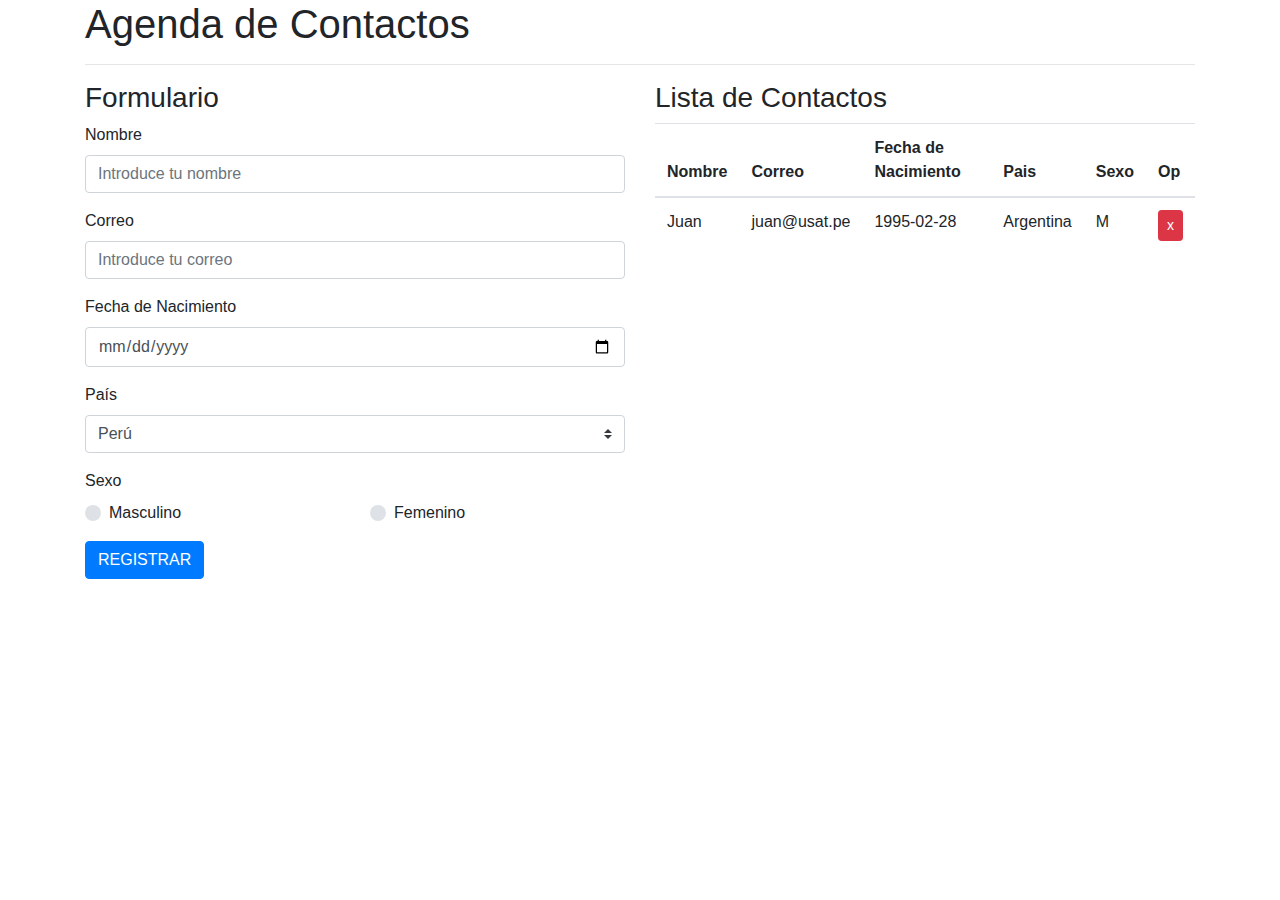
==== pry/Index.html @ 08c3e1e8 "commit inicial Este proyecto contiene informacion en HTML/Javascript" ====
<!doctype html>
<html lang="en">
  <head>
    <!-- Required meta tags -->
    <meta charset="utf-8">
    <meta name="viewport" content="width=device-width, initial-scale=1, shrink-to-fit=no">

    <!-- Bootstrap CSS -->
    <link rel="stylesheet" href="https://maxcdn.bootstrapcdn.com/bootstrap/4.0.0/css/bootstrap.min.css" integrity="sha384-Gn5384xqQ1aoWXA+058RXPxPg6fy4IWvTNh0E263XmFcJlSAwiGgFAW/dAiS6JXm" crossorigin="anonymous">

    <title>Hello, world!</title>
  </head>
  <body>
    
    <div class="container"> 
        <h1>Agenda de Contactos</h1>
        <hr>
        <div class="row">
            <div class="col">
                <h3> Formulario </h3>
                <!-- Imput: nombre-->
                <div class="form-group">
                    <label for="txtNombre">Nombre</label>
                    
                    <input type="text" class="form-control"
                     id="txtNombre" placeholder="Introduce tu nombre">
                </div>
                <!-- Imput: correo-->
                <div class="form-group">
                    <label for="txtcorreo">Correo</label>
                    
                    <input type="email" class="form-control"
                     id="txtcorreo" placeholder="Introduce tu correo">
                </div>
                <!-- Imput: Fecha de nacimiento-->
                <div class="form-group">
                    <label for="txtfecha">Fecha de Nacimiento</label>
                    
                    <input type="date" class="form-control"
                     id="txtfecha" placeholder="Introduce tu fecha de nacimiento">
                </div>
                <!--Select: Pais-->
                <div class="form-group">
                    <label for="cbopais">País</label>
                    <select  id="cbopais" class= "custom-select">
                        <option value="Perú">Perú</option>
                        <option value="Chile">Chile</option>
                        <option value="Argentina">Argentina</option>
                    </select>
                </div>
                <!--Radiobutton: sexo-->
                <div class="form-group mb">
                    <label for="">Sexo</label>
                    <div class="row">
                        <div class="col">
                            <div class="custom-control custom-radio">
                                <input type="radio" id="rbM" name="rbSexo" class="custom-control-input" value="M">
                                <label class="custom-control-label" for="rbM"> Masculino</label>
                              </div>
                        </div>
                        <div class="col">
                            <div class="custom-control custom-radio">
                                <input type="radio" id="rbF" name="rbSexo" class="custom-control-input" value="F">
                                <label class="custom-control-label" for="rbF">Femenino</label>
                              </div>
                        </div>
                    </div>      
                </div>
                
                <!--Boton: Registrar-->
                <a href="" class="btn btn-primary" id="btnRegistrar">REGISTRAR</a>
            </div>
            <div class="col">
                <h3>Lista de Contactos</h3>
                <table class= "table">
                    <thead>
                        <tr>
                            <th>Nombre</th>
                            <th>Correo</th>
                            <th>Fecha de Nacimiento</th>
                            <th>Pais</th>
                            <th>Sexo</th>
                            <th>Op</th>

                        </tr>
                    </thead>
                    <tbody id="tblDatos">
                        <tr>
                            <td>Juan</td>
                            <td>juan@usat.pe</td>
                            <td>1995-02-28</td>
                            <td>Argentina</td>
                            <td>M</td>
                            <td>
                            <button class="btn btn-danger btn-sm opcion-eliminar">x</button>                        
                            </td>
                            
                        </tr>
                    </tbody>
                </table>
            </div>
        </div>
    </div>

    <!-- Optional JavaScript -->
    <!-- jQuery first, then Popper.js, then Bootstrap JS -->
    <script src="https://code.jquery.com/jquery-3.2.1.slim.min.js" integrity="sha384-KJ3o2DKtIkvYIK3UENzmM7KCkRr/rE9/Qpg6aAZGJwFDMVNA/GpGFF93hXpG5KkN" crossorigin="anonymous"></script>
    <script src="https://cdnjs.cloudflare.com/ajax/libs/popper.js/1.12.9/umd/popper.min.js" integrity="sha384-ApNbgh9B+Y1QKtv3Rn7W3mgPxhU9K/ScQsAP7hUibX39j7fakFPskvXusvfa0b4Q" crossorigin="anonymous"></script>
    <script src="https://maxcdn.bootstrapcdn.com/bootstrap/4.0.0/js/bootstrap.min.js" integrity="sha384-JZR6Spejh4U02d8jOt6vLEHfe/JQGiRRSQQxSfFWpi1MquVdAyjUar5+76PVCmYl" crossorigin="anonymous"></script>
    <script src="agenda.js"></script>
</body>
</html>
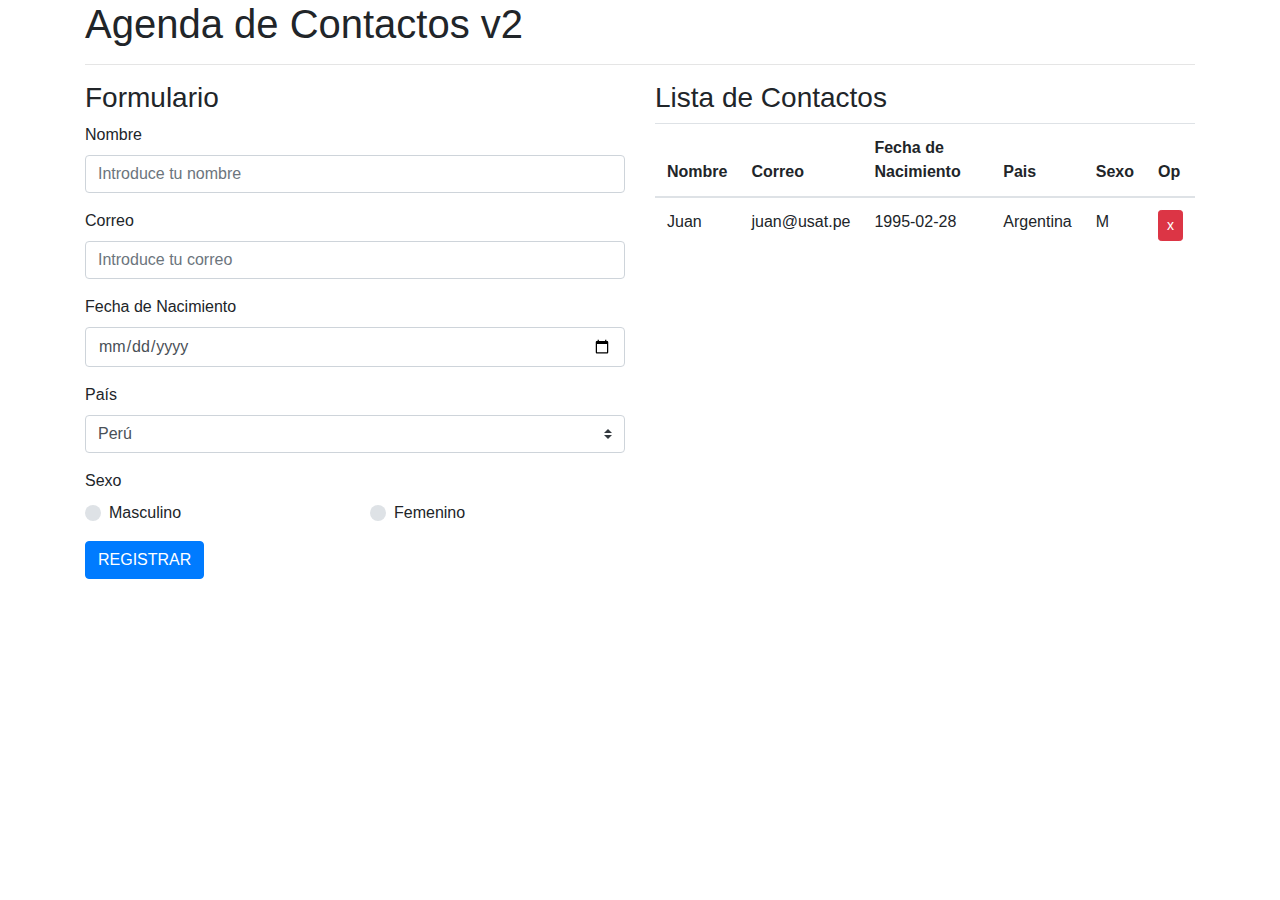
==== commit e2771073: "Se actualizo titulo de la pagina index HTML del proyecto" ====
--- a/pry/Index.html
+++ b/pry/Index.html
@@ -13,7 +13,7 @@
   <body>
     
     <div class="container"> 
-        <h1>Agenda de Contactos</h1>
+        <h1>Agenda de Contactos v2</h1>
         <hr>
         <div class="row">
             <div class="col">
